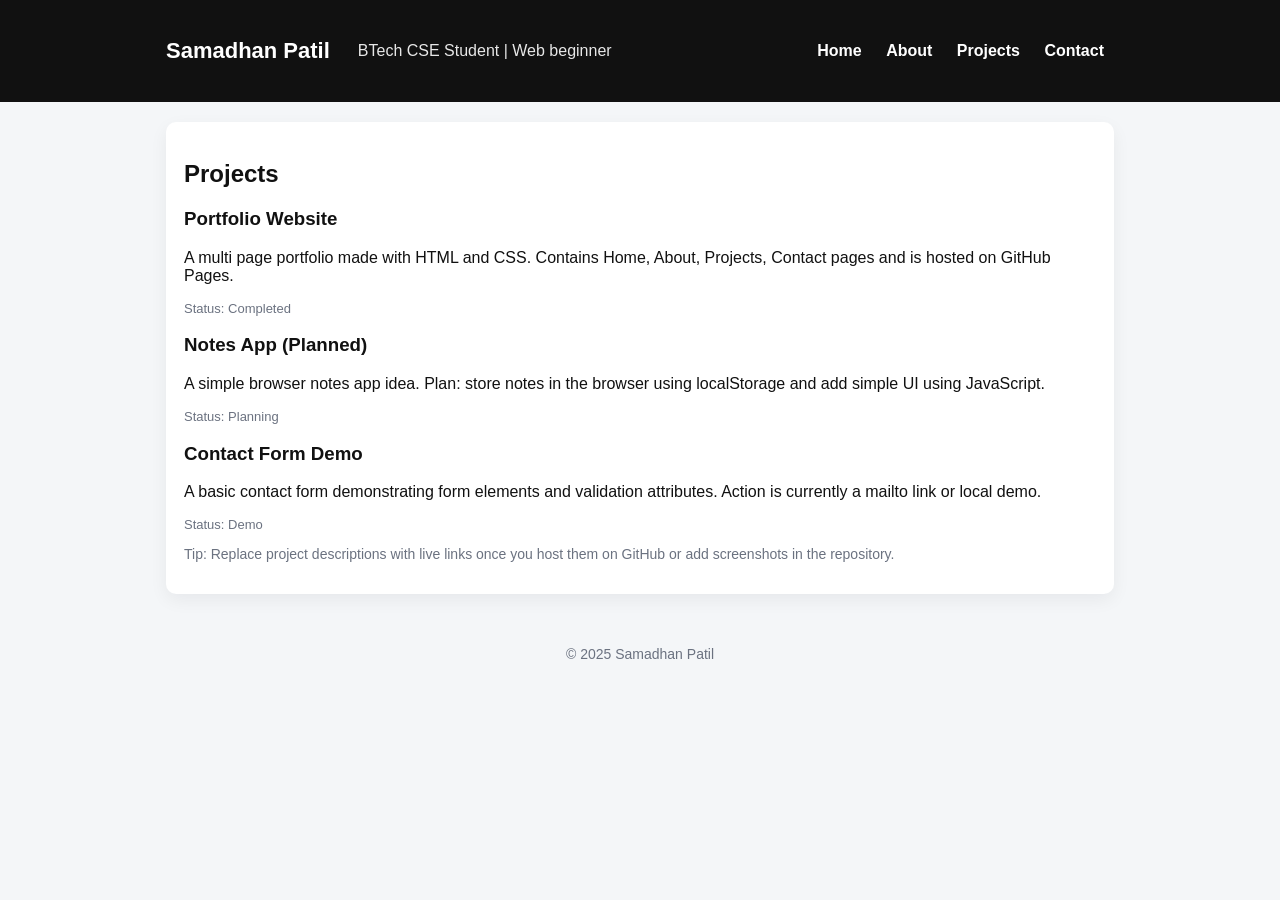
==== projects.html @ adea5168 "PRP" ====
<!doctype html>
<html lang="en">
<head>
  <meta charset="utf-8">
  <title>Projects - Samadhan Patil</title>
  <link rel="stylesheet" href="style.css">
</head>
<body>
  <header class="site-header">
    <div class="container">
      <h1 class="brand">Samadhan Patil</h1>
      <p class="subtitle">BTech CSE Student | Web beginner</p>
      <nav class="main-nav">
        <a href="index.html">Home</a>
        <a href="about.html">About</a>
        <a href="projects.html">Projects</a>
        <a href="contact.html">Contact</a>
      </nav>
    </div>
  </header>

  <main class="container">
    <article class="card">
      <h2>Projects</h2>

      <div class="project">
        <h3>Portfolio Website</h3>
        <p>A multi page portfolio made with HTML and CSS. Contains Home, About, Projects, Contact pages and is hosted on GitHub Pages.</p>
        <p class="meta">Status: Completed</p>
      </div>

      <div class="project">
        <h3>Notes App (Planned)</h3>
        <p>A simple browser notes app idea. Plan: store notes in the browser using localStorage and add simple UI using JavaScript.</p>
        <p class="meta">Status: Planning</p>
      </div>

      <div class="project">
        <h3>Contact Form Demo</h3>
        <p>A basic contact form demonstrating form elements and validation attributes. Action is currently a mailto link or local demo.</p>
        <p class="meta">Status: Demo</p>
      </div>

      <p class="small">Tip: Replace project descriptions with live links once you host them on GitHub or add screenshots in the repository.</p>
    </article>
  </main>

  <footer class="site-footer">
    <div class="container">
      <p>&copy; 2025 Samadhan Patil</p>
    </div>
  </footer>
</body>
</html>
---- style.css ----
/* basic shared style */
:root{--bg:#f4f6f8;--card:#ffffff;--accent:#0b67d0;--muted:#6b7280}
*{box-sizing:border-box}body{margin:0;font-family:Arial,Helvetica,sans-serif;background:var(--bg);color:#111}
.container{max-width:980px;margin:20px auto;padding:0 16px}

/* header */
.site-header{background:#111;color:#fff;padding:18px 0}
.site-header .container{display:flex;align-items:center;gap:16px}
.brand{margin:0;font-size:22px}
.subtitle{margin:0 0 0 12px;opacity:0.9}
.main-nav{margin-left:auto}
.main-nav a{color:#fff;text-decoration:none;margin:0 10px;font-weight:600}

/* main content */
.main-content{padding-top:18px}
.hero{display:flex;gap:20px;align-items:center}
.profile{width:160px;height:160px;border-radius:50%;object-fit:cover;border:4px solid #fff}
.hero-text h2{margin:0 0 8px 0}
.small{color:var(--muted);font-size:14px}
.cta .btn{display:inline-block;margin-right:8px;text-decoration:none;padding:8px 12px;border-radius:8px;background:var(--accent);color:#fff;font-weight:700}
.btn.ghost{background:transparent;border:2px solid var(--accent);color:var(--accent)}

/* cards and sections */
.card{background:var(--card);padding:18px;border-radius:10px;box-shadow:0 6px 18px rgba(15,23,42,0.06);margin-bottom:18px}
.skills-summary ul{padding-left:18px}
.progress-table{width:100%;border-collapse:collapse;margin-top:8px}
.progress-table th,.progress-table td{border:1px solid #e6e9ef;padding:8px;text-align:left;background:#fff}

/* projects */
.project{margin-bottom:14px}
.project .meta{color:var(--muted);font-size:13px}

/* form */
input[type="text"],input[type="email"],textarea{width:100%;padding:8px;margin-top:6px;margin-bottom:10px;border:1px solid #d7dbe0;border-radius:6px}
button.btn{padding:8px 12px;border-radius:8px;background:var(--accent);color:#fff;border:none;cursor:pointer}

/* footer */
.site-footer{padding:12px 0;text-align:center;color:var(--muted);font-size:14px;margin-top:10px}

/* responsive */
@media (max-width:760px){
  .hero{flex-direction:column;align-items:flex-start}
  .site-header .container{flex-direction:column;align-items:flex-start}
  .main-nav{margin-left:0;margin-top:10px}
  .profile{width:120px;height:120px}
}
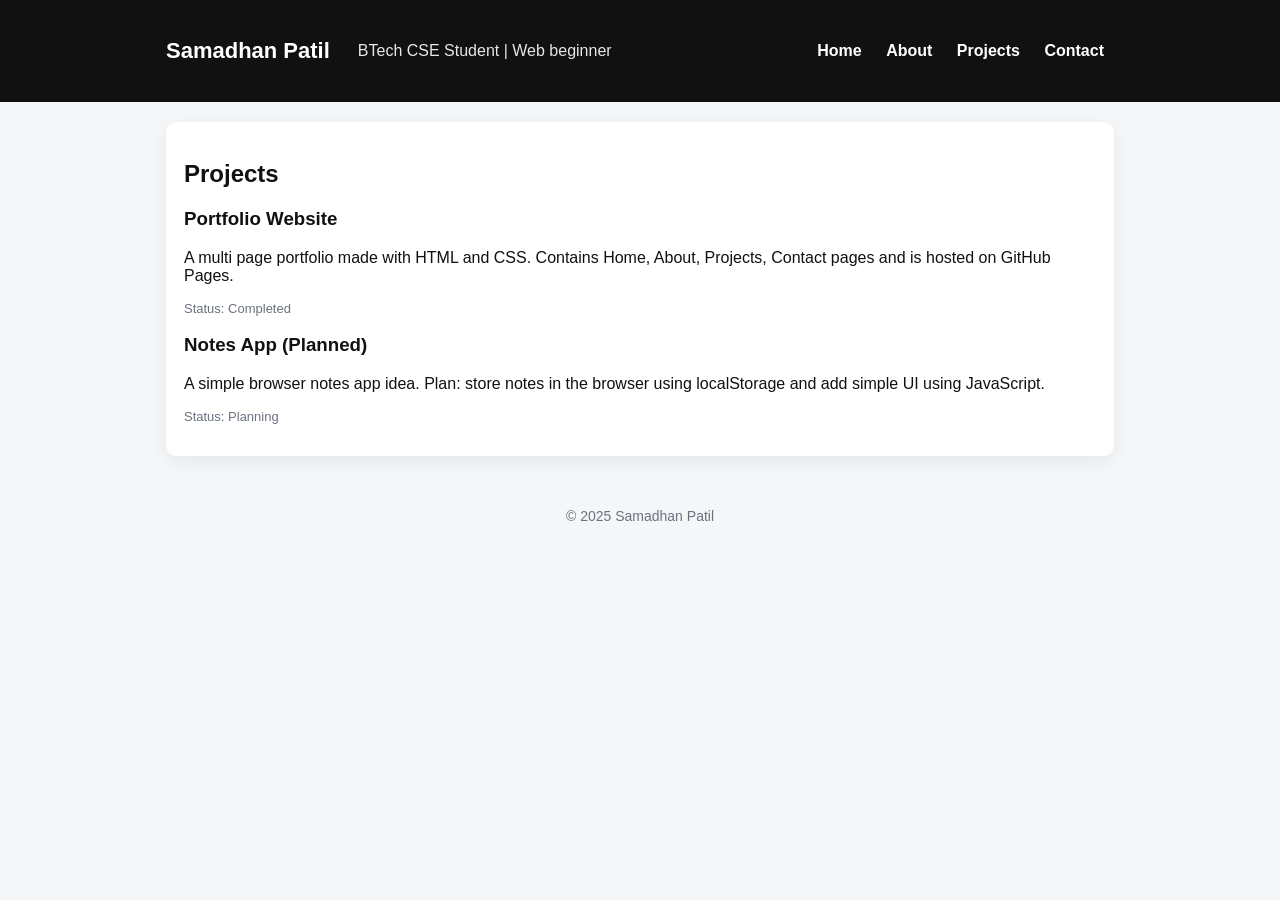
==== commit 89e32d41: "Update projects.html" ====
--- a/projects.html
+++ b/projects.html
@@ -35,13 +35,8 @@
         <p class="meta">Status: Planning</p>
       </div>
 
-      <div class="project">
-        <h3>Contact Form Demo</h3>
-        <p>A basic contact form demonstrating form elements and validation attributes. Action is currently a mailto link or local demo.</p>
-        <p class="meta">Status: Demo</p>
-      </div>
-
-      <p class="small">Tip: Replace project descriptions with live links once you host them on GitHub or add screenshots in the repository.</p>
+     
+     
     </article>
   </main>
 
@@ -51,4 +46,4 @@
     </div>
   </footer>
 </body>
-</html>+</html>
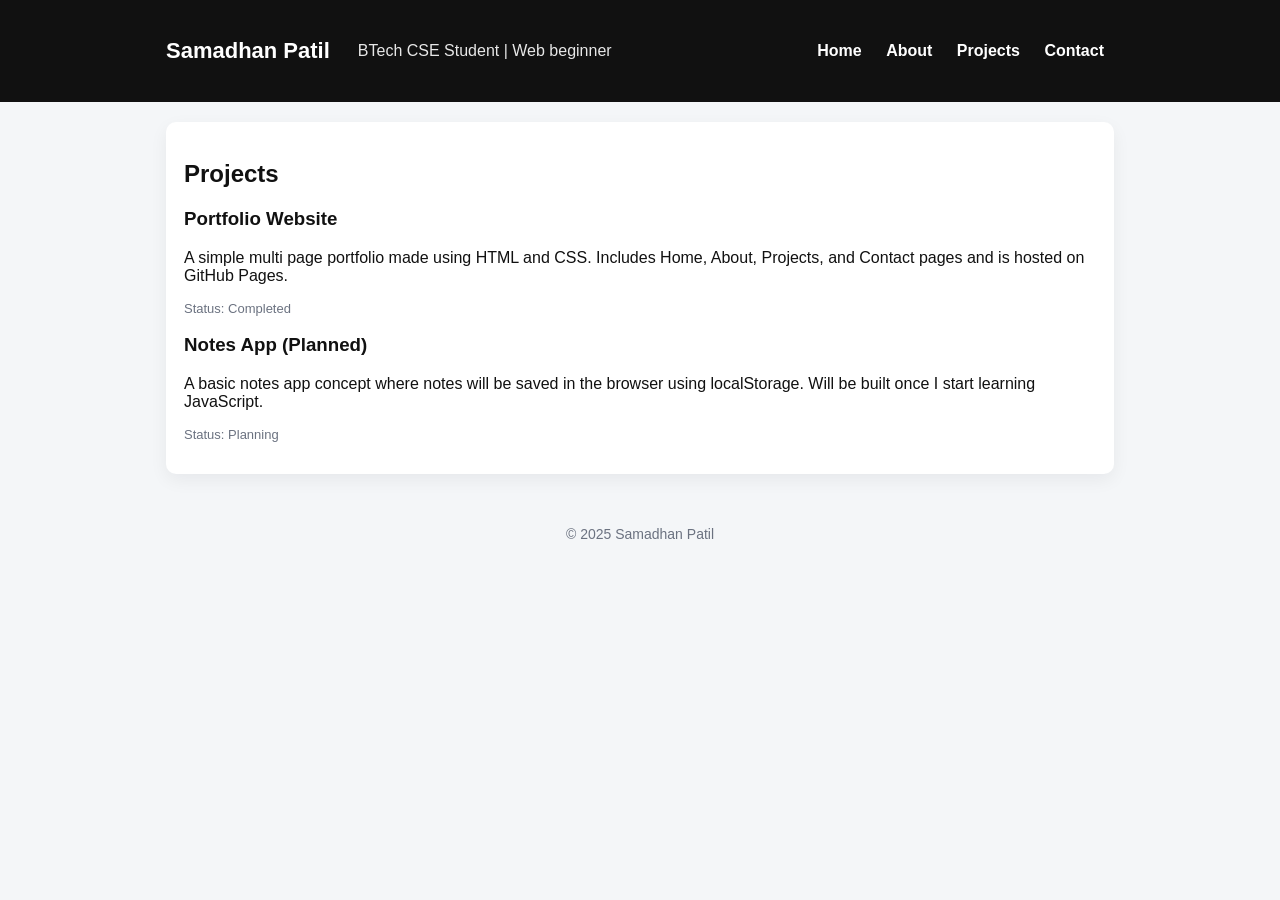
==== commit 7b379750: "projects.html" ====
--- a/projects.html
+++ b/projects.html
@@ -1,3 +1,4 @@
+
 <!doctype html>
 <html lang="en">
 <head>
@@ -25,18 +26,16 @@
 
       <div class="project">
         <h3>Portfolio Website</h3>
-        <p>A multi page portfolio made with HTML and CSS. Contains Home, About, Projects, Contact pages and is hosted on GitHub Pages.</p>
+        <p>A simple multi page portfolio made using HTML and CSS. Includes Home, About, Projects, and Contact pages and is hosted on GitHub Pages.</p>
         <p class="meta">Status: Completed</p>
       </div>
 
       <div class="project">
         <h3>Notes App (Planned)</h3>
-        <p>A simple browser notes app idea. Plan: store notes in the browser using localStorage and add simple UI using JavaScript.</p>
+        <p>A basic notes app concept where notes will be saved in the browser using localStorage. Will be built once I start learning JavaScript.</p>
         <p class="meta">Status: Planning</p>
       </div>
 
-     
-     
     </article>
   </main>
 
